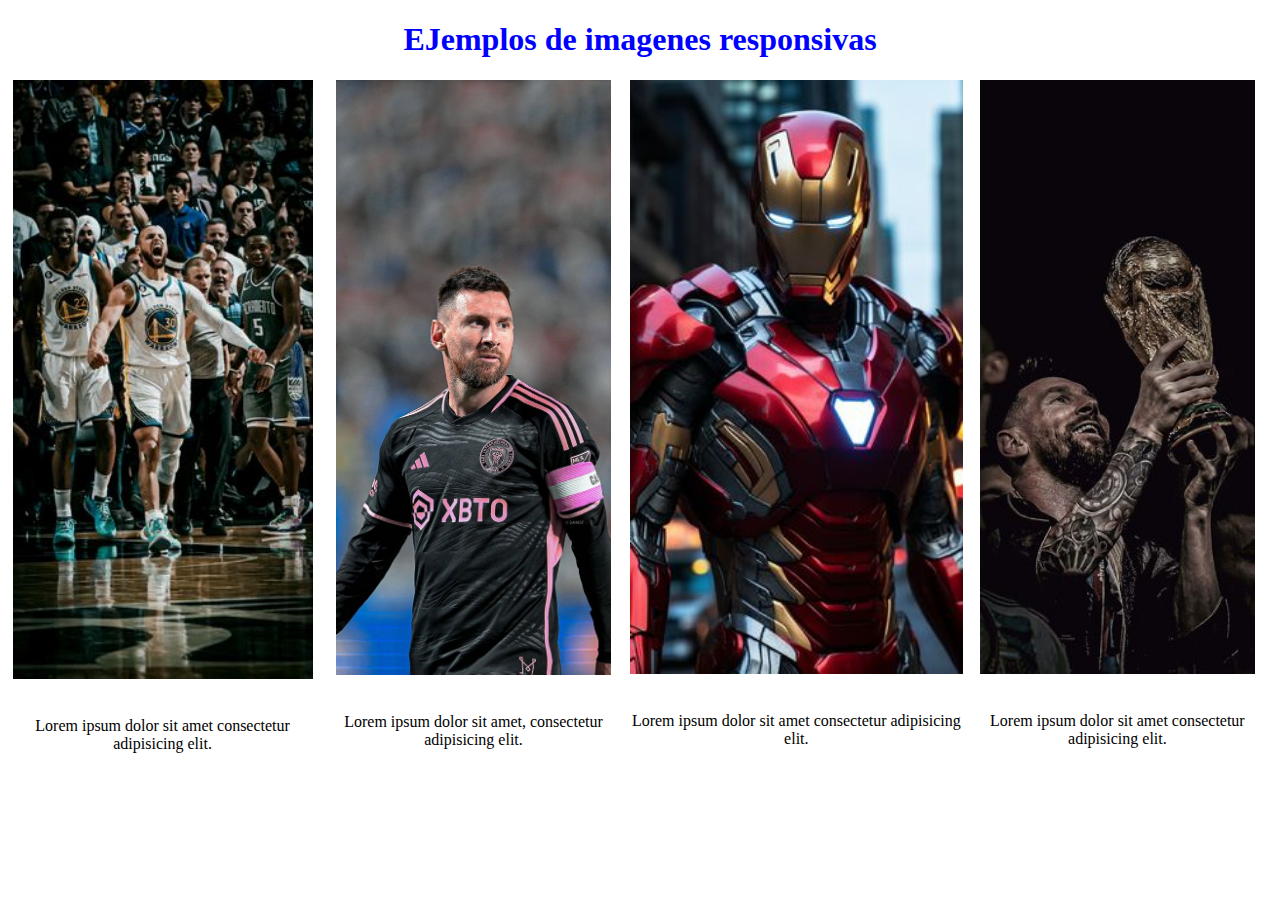
==== Imagenes.html @ aa706a3d "Creación de ejemplos Bootstrap" ====
<!DOCTYPE html>
<html lang="en">
<head>
    <meta charset="UTF-8">
    <meta name="viewport" content="width=device-width, initial-scale=1.0">
    <link href="https://cdn.jsdelivr.net/npm/bootstrap@5.3.2/dist/css/bootstrap.min.css" rel="stylesheet" 
    integrity="sha384-T3c6CoIi6uLrA9TneNEoa7RxnatzjcDSCmG1MXxSR1GAsXEV/Dwwykc2MPK8M2HN" crossorigin="anonymous">
    <title>Imagenes responsivas</title>
<style>
    h1{
        text-align: center;
        color: blue;
    }
.imagenes{
    display: flex;
}
div p{
    text-align:center;
    
}
</style>
</head>
<body>
    <h1>EJemplos de imagenes responsivas</h1>
 <div class="imagenes">
    <div style="text-align: center;">
        <img src="img/basquet.jpg" class="img-fluid" alt="..."  width="300">
        <br>
        <br>
        <p>Lorem ipsum dolor sit amet consectetur adipisicing elit.</p>
    </div>

    <div style="text-align: center;">
        <img src="img/juga.jpg" class="img-fluid" alt="..." width="275" >
        <br>
        <br>
        <p>Lorem ipsum dolor sit amet, consectetur adipisicing elit.</p>
    </div>

    <div style="text-align: center;">
        <img src="img/Iroman.jpg" class="img-fluid" alt="..." width="333">
        <br>
        <br>
        <p></p>Lorem ipsum dolor sit amet consectetur adipisicing elit.
    </div>

    <div style="text-align: center;">
        <img src="img/messi.jpg" class="img-fluid" alt="..." width="275">
        <br>
        <br>
        <p></p>Lorem ipsum dolor sit amet consectetur adipisicing elit.
    </div>
 </div>

</body>
</html>
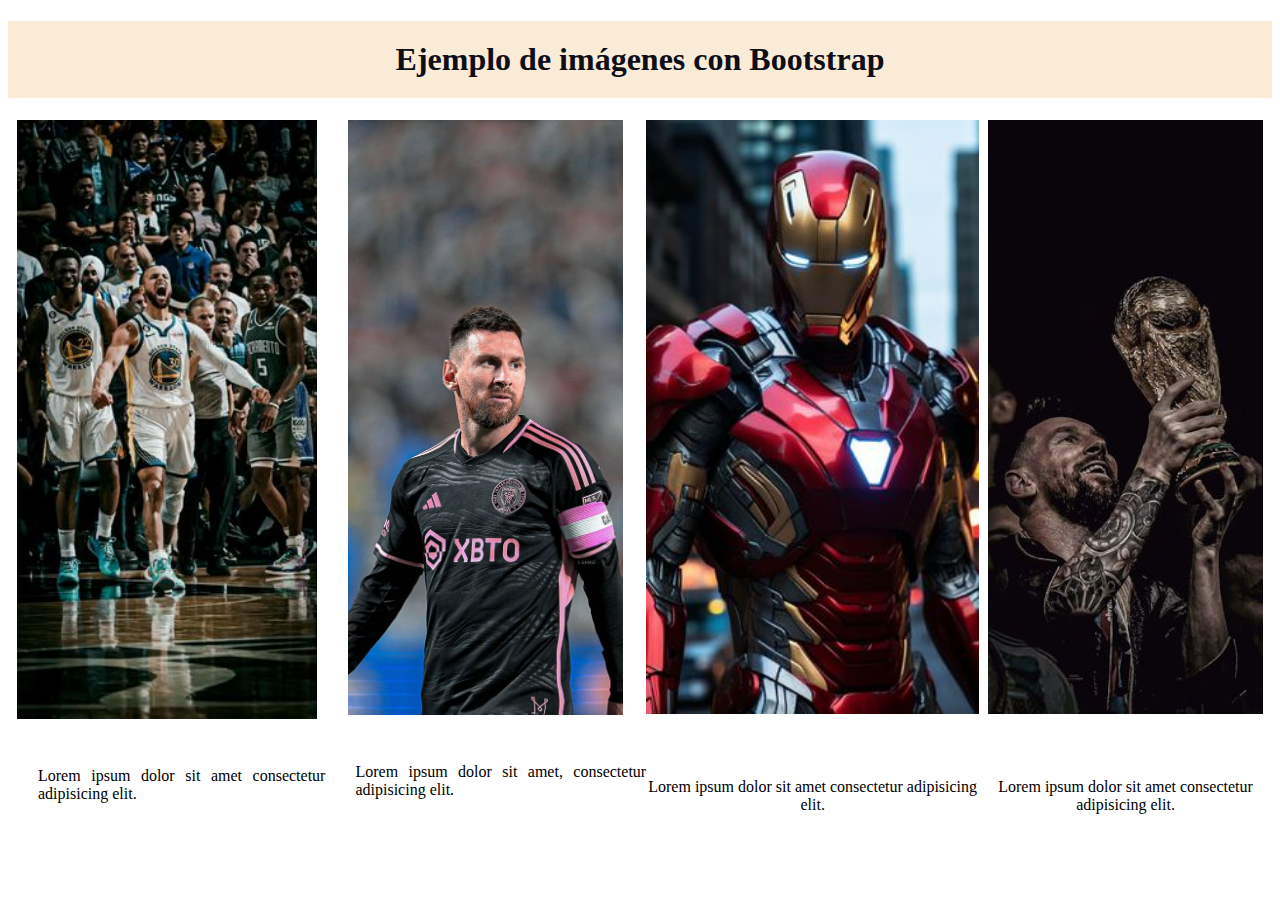
==== commit 6c12963c: "Estilización de página "Imágenes"" ====
--- a/Imagenes.html
+++ b/Imagenes.html
@@ -8,20 +8,24 @@
     <title>Imagenes responsivas</title>
 <style>
     h1{
-        text-align: center;
-        color: blue;
+     font-family: 'Segoe UI';
+     text-align: center;
+     color: rgb(14, 14, 23);
+     background-color: antiquewhite;
+     padding: 20px;
     }
-.imagenes{
+    div p{
+    padding-top: 10px;
+    padding-left: 30px;
+    text-align:justify;
+    }
+    .imagenes{
     display: flex;
 }
-div p{
-    text-align:center;
-    
-}
-</style>
+</style>    
 </head>
 <body>
-    <h1>EJemplos de imagenes responsivas</h1>
+    <h1>Ejemplo de imágenes con Bootstrap</h1>
  <div class="imagenes">
     <div style="text-align: center;">
         <img src="img/basquet.jpg" class="img-fluid" alt="..."  width="300">
